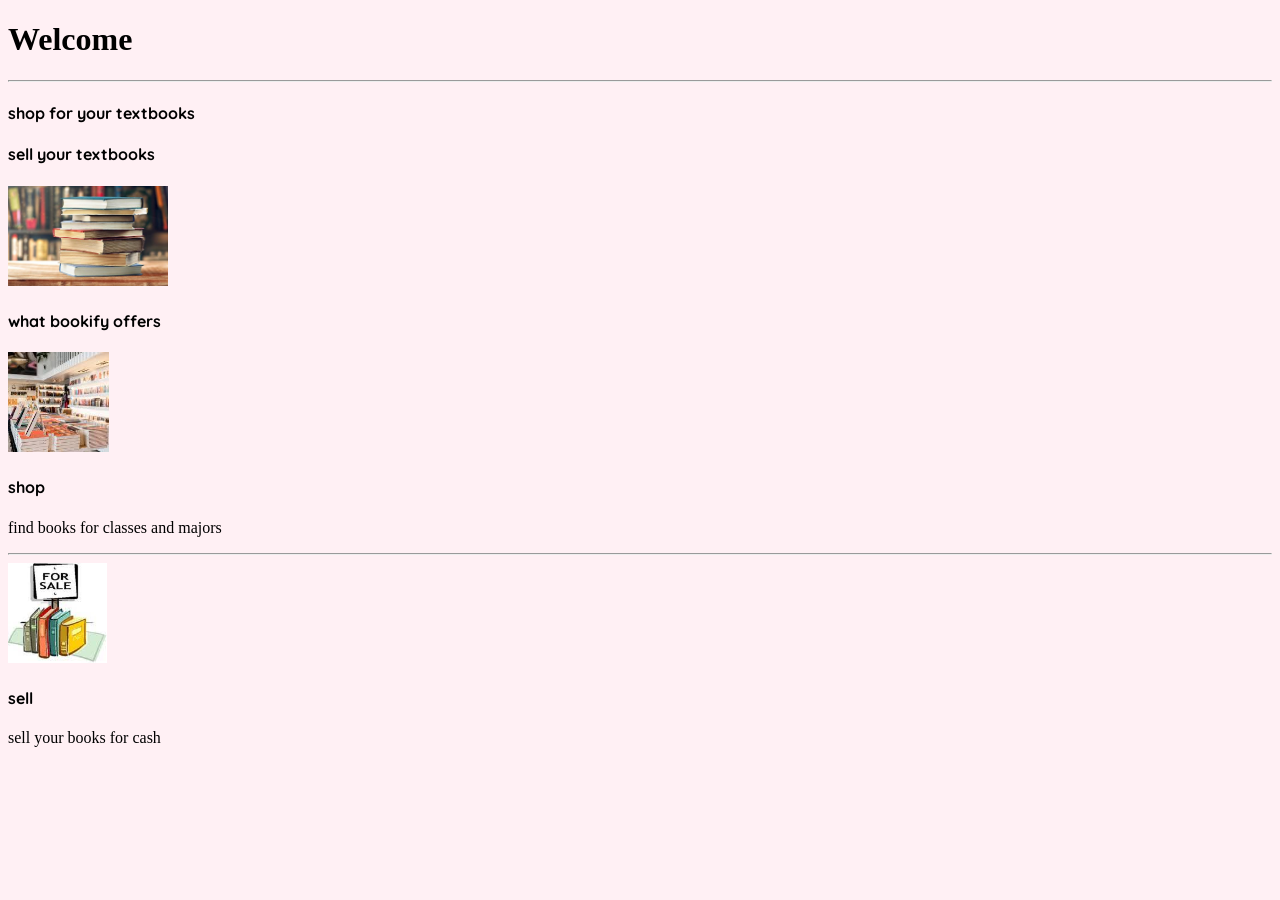
==== index.html @ 7a45af34 "added classes" ====
<!DOCTYPE html>

<html>

<head>  
    <title> "Bookify" </title>
    <link rel="stylesheet" href="style.css">
    <link href="https://fonts.googleapis.com/css2?family=Quicksand:wght@300..700&display=swap" rel="stylesheet">
    

</head>


<div class = "homepage">
    <h1> Welcome </h1> 
    <hr>
    <h4> shop for your textbooks</h4>
    <div class = "section1">
        <h4> sell your textbooks</h4>
        <img src="images/images.jpeg" height="100">  
    </div>
    <div class = "section2">
        <h4> what bookify offers </h4>
    </div>

    <div class = "section3">
        <img src="images/download.jpeg" height="100">
         <h4> <b>shop </b>  </h4>
         <p> find books for classes and majors</p>
         <hr>
    </div>

    <div class = "section4">
        <img src="images/sell_books.jpeg" height="100">
        <h4> <b>sell </b>  </h4>
        <p> sell your books for cash </p>
    </div>
</div>


</html>
---- style.css ----
body {
    background-color: #fff0f4;
}

h4 {
    color: #000000;
    font-family: 'Quicksand', sans-serif;
}

title {
    color: #000000;
    font-family: 'Quicksand', sans-serif;
}
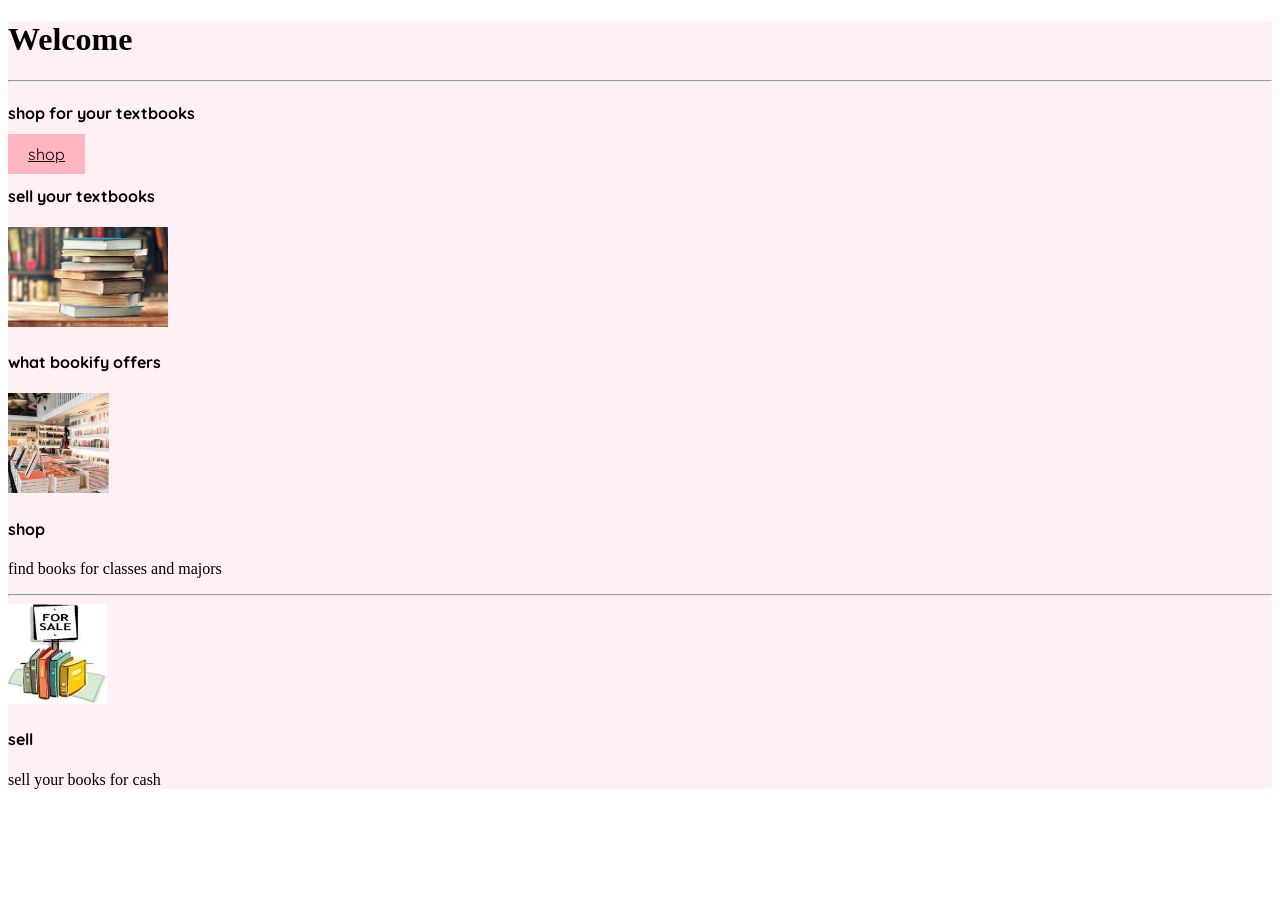
==== commit 2a6b0033: "added button" ====
--- a/index.html
+++ b/index.html
@@ -15,23 +15,25 @@
     <h1> Welcome </h1> 
     <hr>
     <h4> shop for your textbooks</h4>
+    <! for shop button -->
+    <a href="pages/shop.html" class = "shopbutton"> shop </a>
     <div class = "section1">
         <h4> sell your textbooks</h4>
-        <img src="images/images.jpeg" height="100">  
+        <img src="images/images.jpeg"  height="100">  
     </div>
     <div class = "section2">
         <h4> what bookify offers </h4>
     </div>
 
     <div class = "section3">
-        <img src="images/download.jpeg" height="100">
+        <img src="images/download.jpeg" class = "bookimage" height="100">
          <h4> <b>shop </b>  </h4>
          <p> find books for classes and majors</p>
          <hr>
     </div>
 
     <div class = "section4">
-        <img src="images/sell_books.jpeg" height="100">
+        <img src="images/sell_books.jpeg" class = "bookimage" height="100">
         <h4> <b>sell </b>  </h4>
         <p> sell your books for cash </p>
     </div>
--- a/style.css
+++ b/style.css
@@ -1,4 +1,4 @@
- body {
+ .homepage {
     background-color: #fff0f4;
 }
 
@@ -10,4 +10,16 @@
 title {
     color: #000000;
     font-family: 'Quicksand', sans-serif;
-}+}
+
+.shopbutton {
+    background-color: #ffb6c1;
+    color: #000000;
+    padding: 10px 20px;
+    font-family: 'Quicksand', sans-serif;
+}
+
+.bookimage img {
+    max-width: 100%;
+    margin-right`: 20px; 
+}
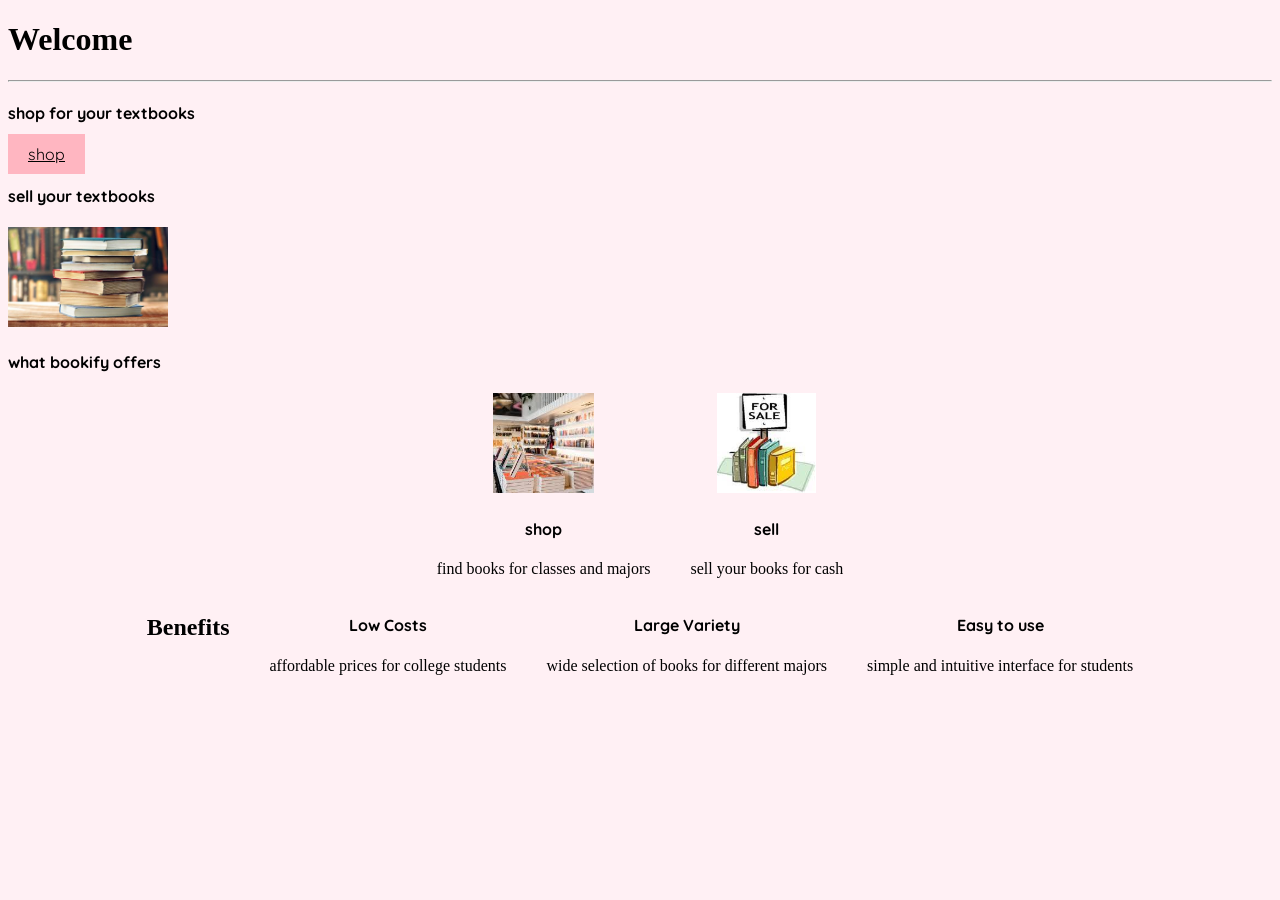
==== commit 171a6a13: "benefits section" ====
--- a/index.html
+++ b/index.html
@@ -24,20 +24,46 @@
     <div class = "section2">
         <h4> what bookify offers </h4>
     </div>
+</div>
 
+
+
+<div class = "shop">
     <div class = "section3">
-        <img src="images/download.jpeg" class = "bookimage" height="100">
+        <img src="images/download.jpeg" height="100">
          <h4> <b>shop </b>  </h4>
          <p> find books for classes and majors</p>
-         <hr>
     </div>
 
     <div class = "section4">
-        <img src="images/sell_books.jpeg" class = "bookimage" height="100">
+        <img src="images/sell_books.jpeg" height="100">
         <h4> <b>sell </b>  </h4>
         <p> sell your books for cash </p>
     </div>
+
 </div>
 
+<div class = "benefits">
+    <div class ="section8">
+        <h2> <b> Benefits </b> </h2>
+    </div>
+
+    <div class ="section5">
+        <h4> <b> Low Costs </b>  </h4>
+        <p> affordable prices for college students </p>
+    </div> 
+
+    <div class ="section6">
+        <h4> <b> Large Variety </b>  </h4>
+        <p> wide selection of books for different majors </p>
+    </div> 
+
+     <div class ="section7">
+        <h4> <b> Easy to use </b>  </h4>
+        <p> simple and intuitive interface for students </p>
+    </div>  
+</div>
+
+   
 
 </html>
--- a/style.css
+++ b/style.css
@@ -1,4 +1,4 @@
- .homepage {
+ :root {
     background-color: #fff0f4;
 }
 
@@ -20,6 +20,31 @@
 }
 
 .bookimage img {
-    max-width: 100%;
+    display:flex; 
     margin-right`: 20px; 
 }
+
+.shop{
+    display: flex;
+    align -items: flex-start;
+    gap: 40px;
+    justify-content: center;
+}
+
+
+.section3, .section4 {
+    text-align: center;
+}
+
+.benefits {
+    display: flex;
+    align-items: flex-start;
+    gap: 40px;
+    justify-content: center;
+}
+
+.section5, .section6, .section7 {
+    text-align: center;
+}
+
+
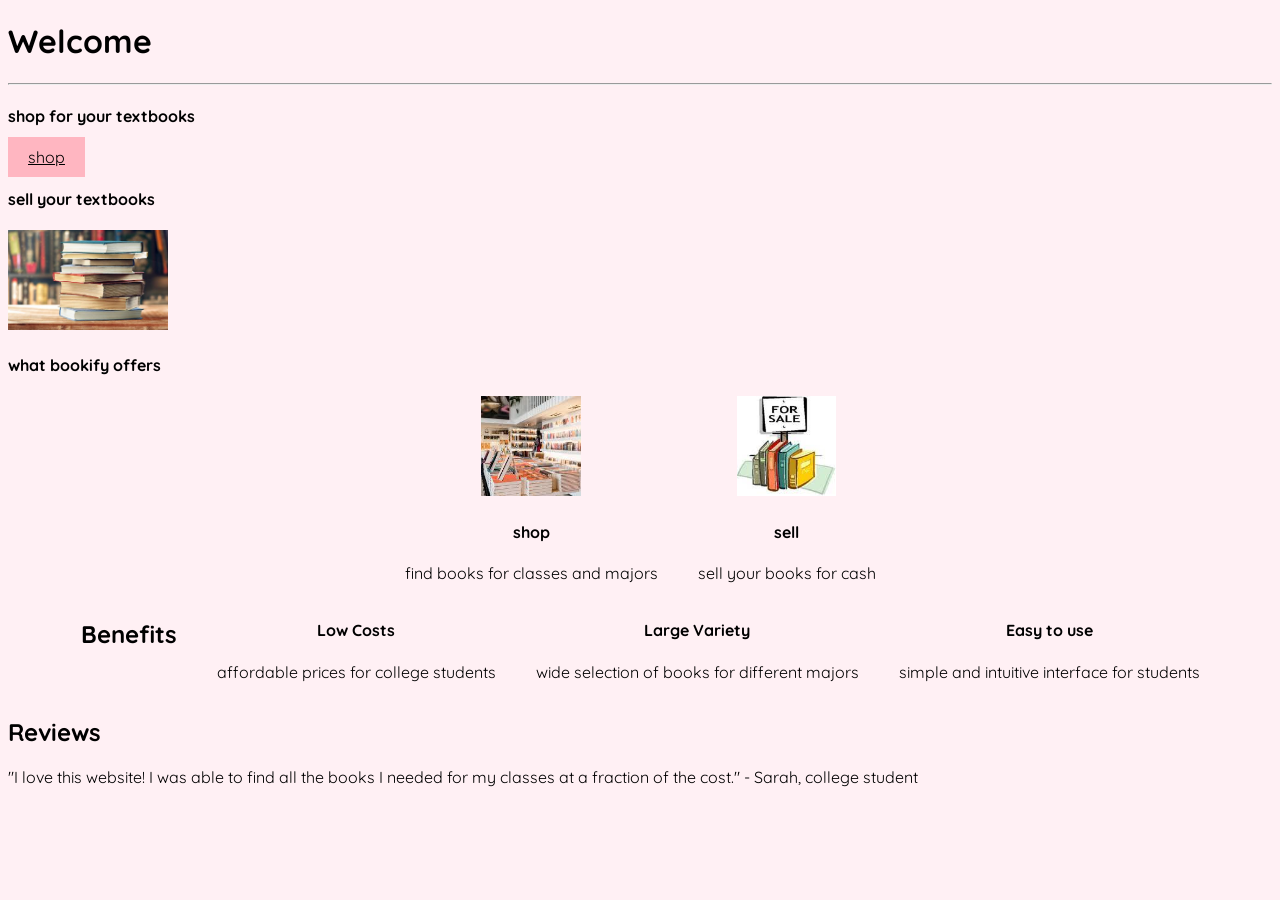
==== commit 4821b3c9: "shop pictures" ====
--- a/index.html
+++ b/index.html
@@ -64,6 +64,15 @@
     </div>  
 </div>
 
-   
+<div class = "reviews">
+    <div class = "section9">
+        <h2> <b> Reviews </b> </h2>
+    </div>
+
+    <div class = "section10">
+        <p> "I love this website! I was able to find all the books I needed for my classes at a fraction of the cost." - Sarah, college student </p>
+    </div>
+
+</div>   
 
 </html>
--- a/style.css
+++ b/style.css
@@ -2,7 +2,7 @@
     background-color: #fff0f4;
 }
 
-h4 {
+:root {
     color: #000000;
     font-family: 'Quicksand', sans-serif;
 }
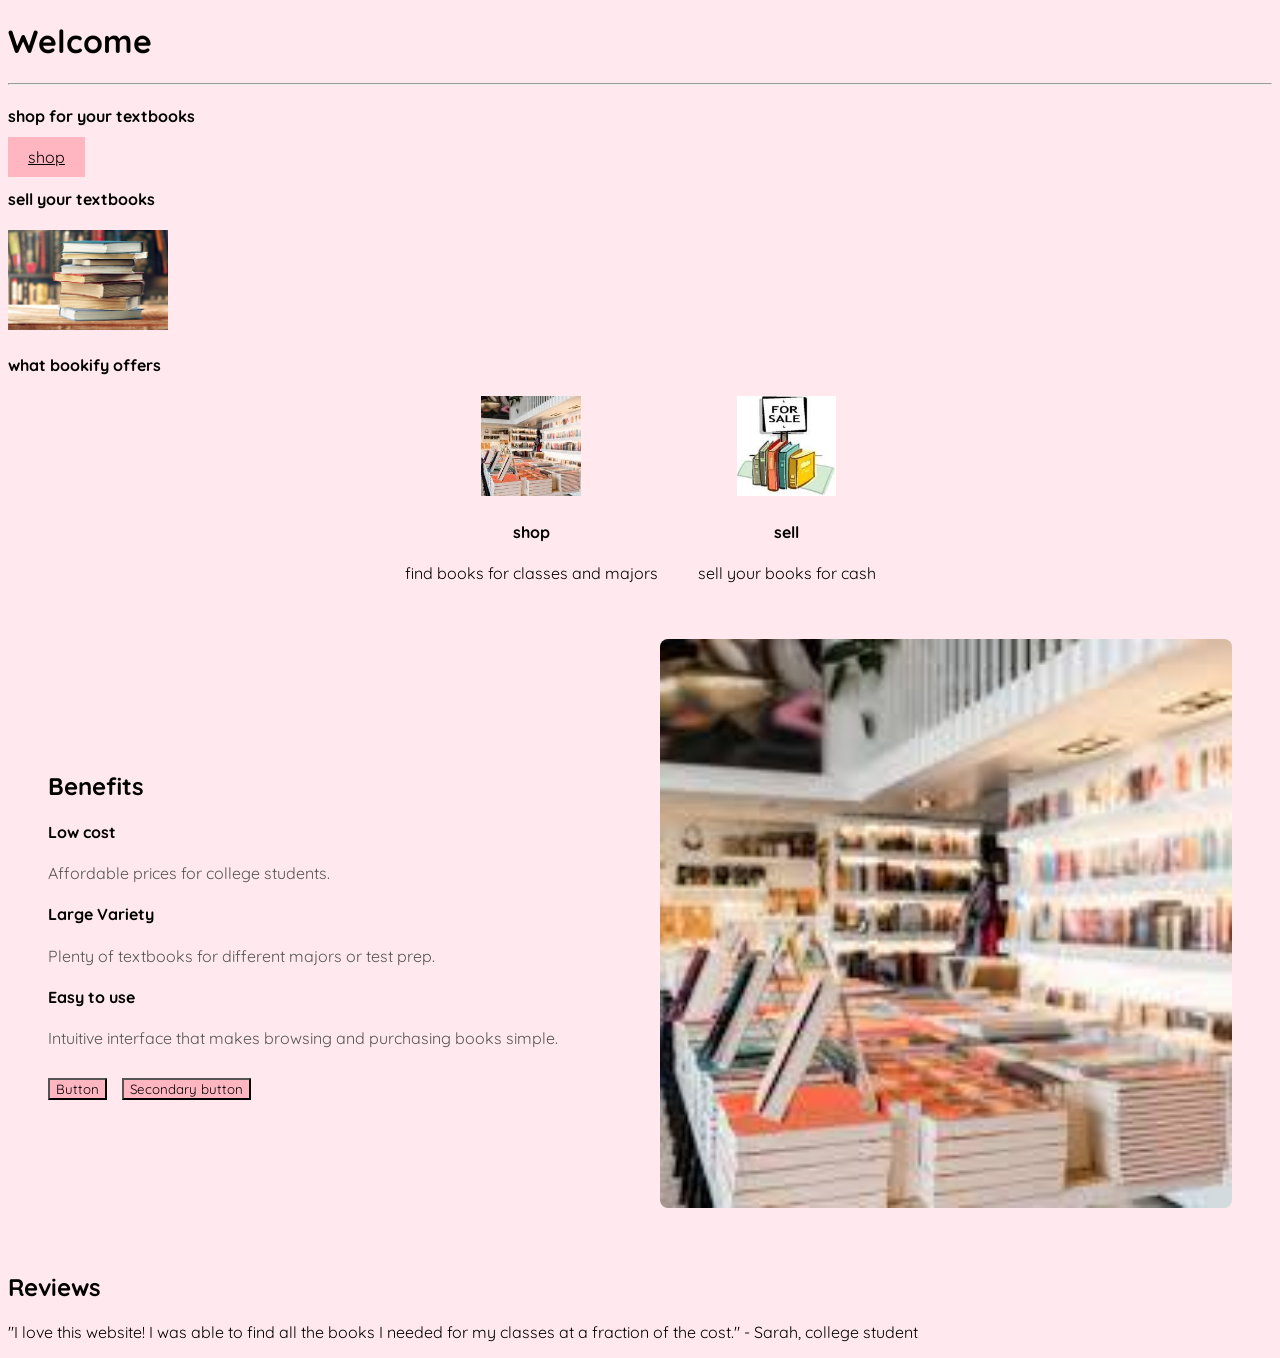
==== commit d89c3f29: "rename html" ====
--- a/index.html
+++ b/index.html
@@ -4,9 +4,8 @@
 
 <head>  
     <title> "Bookify" </title>
-    <link rel="stylesheet" href="style.css">
+    <link rel="stylesheet" href="homepage.css">
     <link href="https://fonts.googleapis.com/css2?family=Quicksand:wght@300..700&display=swap" rel="stylesheet">
-    
 
 </head>
 
@@ -19,7 +18,7 @@
     <a href="pages/shop.html" class = "shopbutton"> shop </a>
     <div class = "section1">
         <h4> sell your textbooks</h4>
-        <img src="images/images.jpeg"  height="100">  
+        <img src="images/images.jpeg" height="100">
     </div>
     <div class = "section2">
         <h4> what bookify offers </h4>
@@ -43,26 +42,43 @@
 
 </div>
 
-<div class = "benefits">
-    <div class ="section8">
-        <h2> <b> Benefits </b> </h2>
+<!-- The main container for the entire section -->
+<div class="benefits">
+  
+  <!-- Left Column: All text content goes here -->
+  <div class="benefits-header">
+    <h2>Benefits</h2>
+    
+    <div class="benefit_items">
+      <h4>Low cost</h4>
+      <p>Affordable prices for college students.</p>
     </div>
+    
+    <div class="benefit_items">
+      <h4>Large Variety</h4>
+      <p>Plenty of textbooks for different majors or test prep.</p>
+    </div>
+    
+    <div class="benefit_items">
+      <h4>Easy to use</h4>
+      <p>Intuitive interface that makes browsing and purchasing books simple.</p>
+    </div>
+    
+    <!-- Buttons -->
+    <div class="benefit_buttons">
+      <button class="button-one">Button</button>
+      <button class="button-second">Secondary button</button>
+    </div>
+  </div>
 
-    <div class ="section5">
-        <h4> <b> Low Costs </b>  </h4>
-        <p> affordable prices for college students </p>
-    </div> 
+  <!-- Right Column: The Imagex -->
+  <div class="benefits-image">
+    <img src="images/download.jpeg">
+  </div>
 
-    <div class ="section6">
-        <h4> <b> Large Variety </b>  </h4>
-        <p> wide selection of books for different majors </p>
-    </div> 
+</div>
 
-     <div class ="section7">
-        <h4> <b> Easy to use </b>  </h4>
-        <p> simple and intuitive interface for students </p>
-    </div>  
-</div>
+      
 
 <div class = "reviews">
     <div class = "section9">
--- a/homepage.css
+++ b/homepage.css
@@ -0,0 +1,102 @@
+ :root {
+    background-color: #ffe8ee;
+    color: #000000;
+    font-family: 'Quicksand', sans-serif;
+}
+
+
+title {
+    color: #000000;
+    font-family: 'Quicksand', sans-serif;
+}
+
+.shopbutton {
+    background-color: #ffb6c1;
+    color: #000000;
+    padding: 10px 20px;
+    font-family: 'Quicksand', sans-serif;
+}
+
+.bookimage img {
+    display:flex; 
+    margin-right: 20px; 
+}
+
+.shop{
+    display: flex;
+    align-items: flex-start;
+    gap: 40px;
+    justify-content: center;
+}
+
+
+.section3, .section4 {
+    text-align: center;
+}
+
+.benefits {
+    display: flex;
+    align-items: flex-start;
+    gap: 40px;
+    justify-content: center;
+}
+
+.section5, .section6, .section7 {
+    text-align: center;
+}
+
+
+/* Layout wrapper to split text and image into two side-by-side columns */
+.benefits {
+  display: grid;
+  grid-template-columns: 1fr 1fr; /* Two equal columns */
+  gap: 40px;                      /* Creates space between text and image */
+  align-items: center;            
+  padding: 40px;                  /* Outer spacing around the section */
+  max-width: 1200px;
+  margin: 0 auto;                 /* Centers the entire container on wide screens */
+}
+
+/* Make sure the image behaves and fills its container nicely */
+.benefits-image img {
+  width: 100%;
+  height: auto;
+  border-radius: 8px;             /* Optional: slightly rounds the image corners  */
+  object-fit: cover;
+}
+
+/* Individual feature styling */
+.benefit_items {
+  margin-bottom: 20px;            /* Adds  room under each text block */
+}
+
+.benefit_items h3 {
+  margin-bottom: 5px;
+  font-weight: bold;
+}
+
+.benefit_items p {
+  color: #555;                    /* Softens body text color to match the design */
+}
+
+/* Button grouping  */
+.benefit_buttons {
+  margin-top: 30px;
+  display: flex;
+  gap: 15px;                      /* Puts space between the two buttons */
+  font-family: 'Quicksand', sans-serif;
+}
+
+.button-one{
+  background-color: #ffb6c1;
+  color: #000000;
+  font-family: 'Quicksand', sans-serif;
+}
+
+
+.button-second{
+  background-color: #ffb6c1;
+  color: #000000;
+  font-family: 'Quicksand', sans-serif;
+}
+
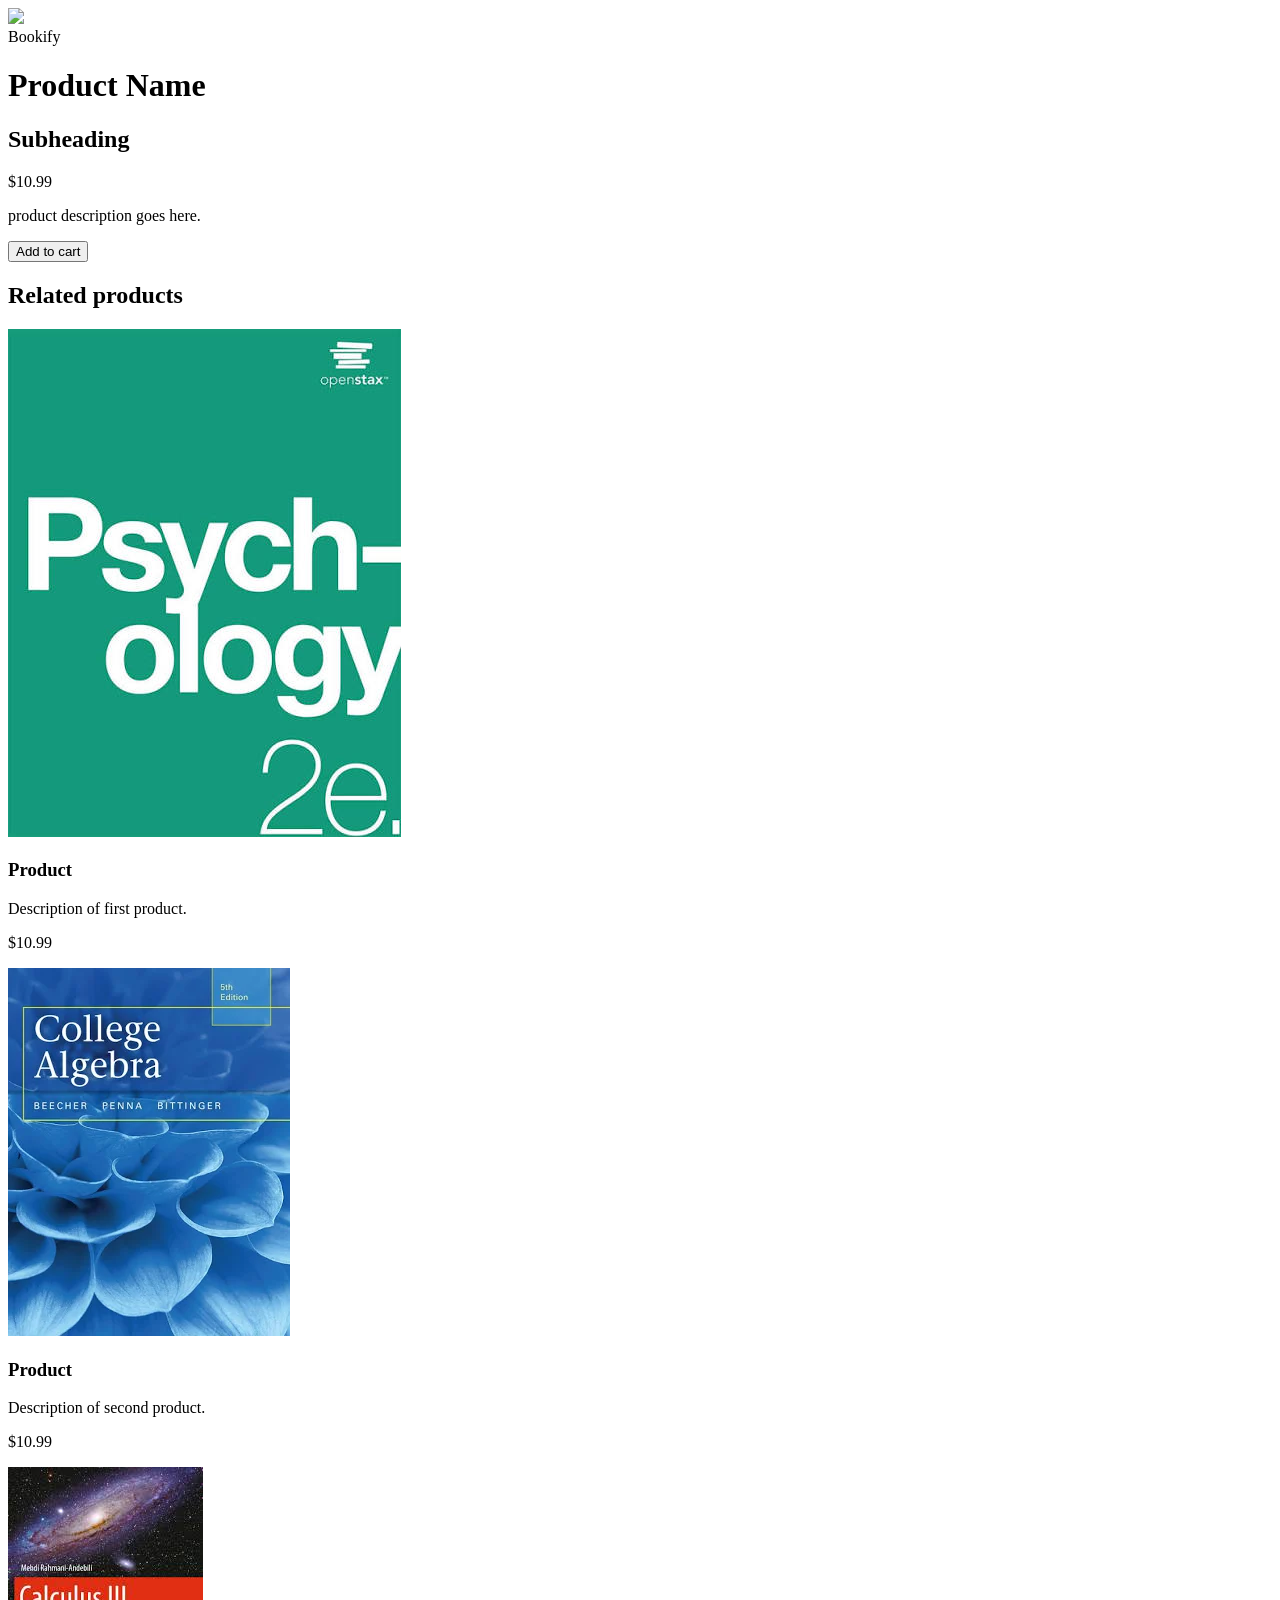
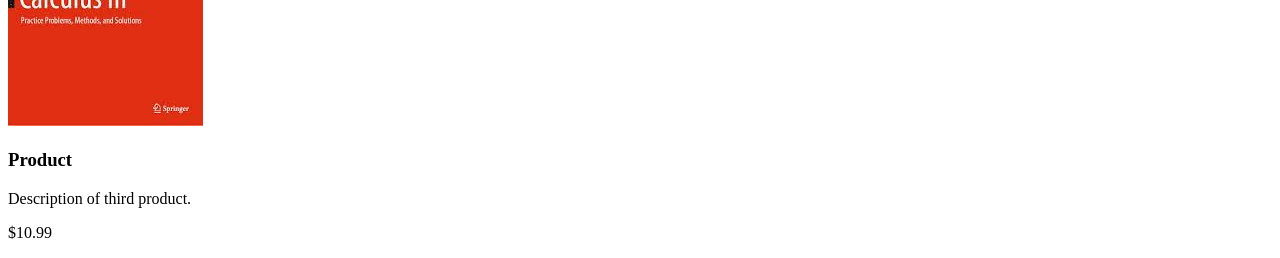
==== commit ce85d480: "moved pages" ====
--- a/index.html
+++ b/index.html
@@ -1,94 +1,59 @@
 <!DOCTYPE html>
+<html lang="en">
+<head>
+    <meta charset="UTF-8">
+    <meta name="viewport" content="width=device-width, initial-scale=1.0">
+    <title>display item</title>
+    <link rel="stylesheet" href="display.css">
+</head>
+<!-- this is the display item page for bookify -->
 
-<html>
-
-<head>  
-    <title> "Bookify" </title>
-    <link rel="stylesheet" href="homepage.css">
-    <link href="https://fonts.googleapis.com/css2?family=Quicksand:wght@300..700&display=swap" rel="stylesheet">
-
-</head>
-
-
-<div class = "homepage">
-    <h1> Welcome </h1> 
-    <hr>
-    <h4> shop for your textbooks</h4>
-    <! for shop button -->
-    <a href="pages/shop.html" class = "shopbutton"> shop </a>
-    <div class = "section1">
-        <h4> sell your textbooks</h4>
-        <img src="images/images.jpeg" height="100">
-    </div>
-    <div class = "section2">
-        <h4> what bookify offers </h4>
-    </div>
-</div>
-
-
-
-<div class = "shop">
-    <div class = "section3">
-        <img src="images/download.jpeg" height="100">
-         <h4> <b>shop </b>  </h4>
-         <p> find books for classes and majors</p>
-    </div>
-
-    <div class = "section4">
-        <img src="images/sell_books.jpeg" height="100">
-        <h4> <b>sell </b>  </h4>
-        <p> sell your books for cash </p>
-    </div>
-
-</div>
-
-<!-- The main container for the entire section -->
-<div class="benefits">
-  
-  <!-- Left Column: All text content goes here -->
-  <div class="benefits-header">
-    <h2>Benefits</h2>
-    
-    <div class="benefit_items">
-      <h4>Low cost</h4>
-      <p>Affordable prices for college students.</p>
+  <div class="product-display">
+    <div class="product-image">
+      <img src="https://unsplash.com">
     </div>
     
-    <div class="benefit_items">
-      <h4>Large Variety</h4>
-      <p>Plenty of textbooks for different majors or test prep.</p>
-    </div>
-    
-    <div class="benefit_items">
-      <h4>Easy to use</h4>
-      <p>Intuitive interface that makes browsing and purchasing books simple.</p>
-    </div>
-    
-    <!-- Buttons -->
-    <div class="benefit_buttons">
-      <button class="button-one">Button</button>
-      <button class="button-second">Secondary button</button>
+    <div class="product-info">
+      <span class="site-name">Bookify</span>
+      <h1 class="product-title">Product Name</h1>
+      <h2 class="product-subheading">Subheading</h2>
+      <p class="product-price">$10.99</p>
+      <p class="product-description">
+        product description goes here.
+      </p>
+      <button id="add_to_cart_btn" class="btn-primary">Add to cart</button>
     </div>
   </div>
 
-  <!-- Right Column: The Imagex -->
-  <div class="benefits-image">
-    <img src="images/download.jpeg">
+  
+  <div class="related-products">
+    <h2>Related products</h2>
+    <div class="products-grid">
+      
+      <div class="product-card">
+        <img src="images/pyschology.jpeg">
+        <h3>Product</h3>
+        <p class="desc">Description of first product.</p>
+        <p class="price">$10.99</p>
+      </div>
+
+      <div class="product-card">
+        <img src="images/algebra.webp">
+        <h3>Product</h3>
+        <p class="desc">Description of second product.</p>
+        <p class="price">$10.99</p>
+      </div>
+
+      <!-- Product Card 3 -->
+      <div class="product-card">
+        <img src="images/calc.jpeg" >
+        <h3>Product</h3>
+        <p class="desc">Description of third product.</p>
+        <p class="price">$10.99</p>
+      </div>
+
+    </div>
   </div>
 
-</div>
-
-      
-
-<div class = "reviews">
-    <div class = "section9">
-        <h2> <b> Reviews </b> </h2>
-    </div>
-
-    <div class = "section10">
-        <p> "I love this website! I was able to find all the books I needed for my classes at a fraction of the cost." - Sarah, college student </p>
-    </div>
-
-</div>   
-
+  <script src="display.js"></script>
 </html>
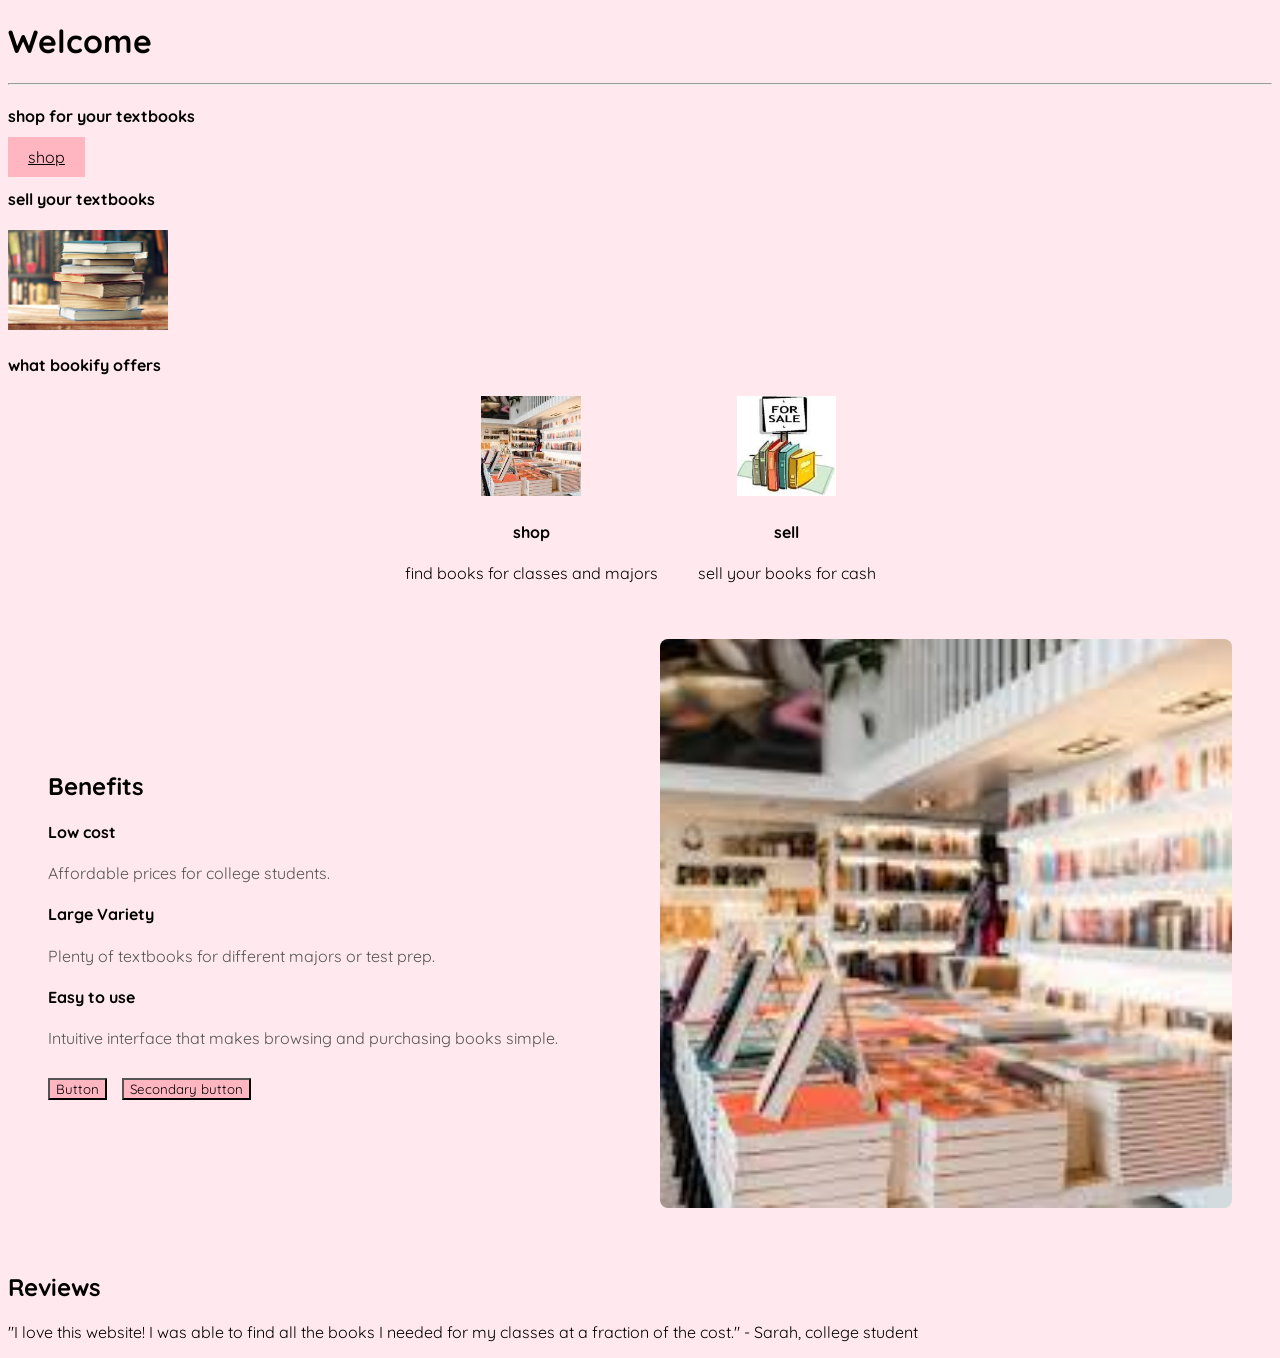
==== commit a1f5d1f2: "add index.html" ====
--- a/index.html
+++ b/index.html
@@ -1,59 +1,94 @@
 <!DOCTYPE html>
-<html lang="en">
-<head>
-    <meta charset="UTF-8">
-    <meta name="viewport" content="width=device-width, initial-scale=1.0">
-    <title>display item</title>
-    <link rel="stylesheet" href="display.css">
+
+<html>
+
+<head>  
+    <title> "Bookify" </title>
+    <link rel="stylesheet" href="homepage.css">
+    <link href="https://fonts.googleapis.com/css2?family=Quicksand:wght@300..700&display=swap" rel="stylesheet">
+
 </head>
-<!-- this is the display item page for bookify -->
 
-  <div class="product-display">
-    <div class="product-image">
-      <img src="https://unsplash.com">
+
+<div class = "homepage">
+    <h1> Welcome </h1> 
+    <hr>
+    <h4> shop for your textbooks</h4>
+    <! for shop button -->
+    <a href="pages/shop.html" class = "shopbutton"> shop </a>
+    <div class = "section1">
+        <h4> sell your textbooks</h4>
+        <img src="images/images.jpeg" height="100">
+    </div>
+    <div class = "section2">
+        <h4> what bookify offers </h4>
+    </div>
+</div>
+
+
+
+<div class = "shop">
+    <div class = "section3">
+        <img src="images/download.jpeg" height="100">
+         <h4> <b>shop </b>  </h4>
+         <p> find books for classes and majors</p>
+    </div>
+
+    <div class = "section4">
+        <img src="images/sell_books.jpeg" height="100">
+        <h4> <b>sell </b>  </h4>
+        <p> sell your books for cash </p>
+    </div>
+
+</div>
+
+<!-- The main container for the entire section -->
+<div class="benefits">
+  
+  <!-- Left Column: All text content goes here -->
+  <div class="benefits-header">
+    <h2>Benefits</h2>
+    
+    <div class="benefit_items">
+      <h4>Low cost</h4>
+      <p>Affordable prices for college students.</p>
     </div>
     
-    <div class="product-info">
-      <span class="site-name">Bookify</span>
-      <h1 class="product-title">Product Name</h1>
-      <h2 class="product-subheading">Subheading</h2>
-      <p class="product-price">$10.99</p>
-      <p class="product-description">
-        product description goes here.
-      </p>
-      <button id="add_to_cart_btn" class="btn-primary">Add to cart</button>
+    <div class="benefit_items">
+      <h4>Large Variety</h4>
+      <p>Plenty of textbooks for different majors or test prep.</p>
+    </div>
+    
+    <div class="benefit_items">
+      <h4>Easy to use</h4>
+      <p>Intuitive interface that makes browsing and purchasing books simple.</p>
+    </div>
+    
+    <!-- Buttons -->
+    <div class="benefit_buttons">
+      <button class="button-one">Button</button>
+      <button class="button-second">Secondary button</button>
     </div>
   </div>
 
-  
-  <div class="related-products">
-    <h2>Related products</h2>
-    <div class="products-grid">
-      
-      <div class="product-card">
-        <img src="images/pyschology.jpeg">
-        <h3>Product</h3>
-        <p class="desc">Description of first product.</p>
-        <p class="price">$10.99</p>
-      </div>
-
-      <div class="product-card">
-        <img src="images/algebra.webp">
-        <h3>Product</h3>
-        <p class="desc">Description of second product.</p>
-        <p class="price">$10.99</p>
-      </div>
-
-      <!-- Product Card 3 -->
-      <div class="product-card">
-        <img src="images/calc.jpeg" >
-        <h3>Product</h3>
-        <p class="desc">Description of third product.</p>
-        <p class="price">$10.99</p>
-      </div>
-
-    </div>
+  <!-- Right Column: The Imagex -->
+  <div class="benefits-image">
+    <img src="images/download.jpeg">
   </div>
 
-  <script src="display.js"></script>
+</div>
+
+      
+
+<div class = "reviews">
+    <div class = "section9">
+        <h2> <b> Reviews </b> </h2>
+    </div>
+
+    <div class = "section10">
+        <p> "I love this website! I was able to find all the books I needed for my classes at a fraction of the cost." - Sarah, college student </p>
+    </div>
+
+</div>   
+
 </html>
--- a/homepage.css
+++ b/homepage.css
@@ -0,0 +1,102 @@
+ :root {
+    background-color: #ffe8ee;
+    color: #000000;
+    font-family: 'Quicksand', sans-serif;
+}
+
+
+title {
+    color: #000000;
+    font-family: 'Quicksand', sans-serif;
+}
+
+.shopbutton {
+    background-color: #ffb6c1;
+    color: #000000;
+    padding: 10px 20px;
+    font-family: 'Quicksand', sans-serif;
+}
+
+.bookimage img {
+    display:flex; 
+    margin-right: 20px; 
+}
+
+.shop{
+    display: flex;
+    align-items: flex-start;
+    gap: 40px;
+    justify-content: center;
+}
+
+
+.section3, .section4 {
+    text-align: center;
+}
+
+.benefits {
+    display: flex;
+    align-items: flex-start;
+    gap: 40px;
+    justify-content: center;
+}
+
+.section5, .section6, .section7 {
+    text-align: center;
+}
+
+
+/* Layout wrapper to split text and image into two side-by-side columns */
+.benefits {
+  display: grid;
+  grid-template-columns: 1fr 1fr; /* Two equal columns */
+  gap: 40px;                      /* Creates space between text and image */
+  align-items: center;            
+  padding: 40px;                  /* Outer spacing around the section */
+  max-width: 1200px;
+  margin: 0 auto;                 /* Centers the entire container on wide screens */
+}
+
+/* Make sure the image behaves and fills its container nicely */
+.benefits-image img {
+  width: 100%;
+  height: auto;
+  border-radius: 8px;             /* Optional: slightly rounds the image corners  */
+  object-fit: cover;
+}
+
+/* Individual feature styling */
+.benefit_items {
+  margin-bottom: 20px;            /* Adds  room under each text block */
+}
+
+.benefit_items h3 {
+  margin-bottom: 5px;
+  font-weight: bold;
+}
+
+.benefit_items p {
+  color: #555;                    /* Softens body text color to match the design */
+}
+
+/* Button grouping  */
+.benefit_buttons {
+  margin-top: 30px;
+  display: flex;
+  gap: 15px;                      /* Puts space between the two buttons */
+  font-family: 'Quicksand', sans-serif;
+}
+
+.button-one{
+  background-color: #ffb6c1;
+  color: #000000;
+  font-family: 'Quicksand', sans-serif;
+}
+
+
+.button-second{
+  background-color: #ffb6c1;
+  color: #000000;
+  font-family: 'Quicksand', sans-serif;
+}
+
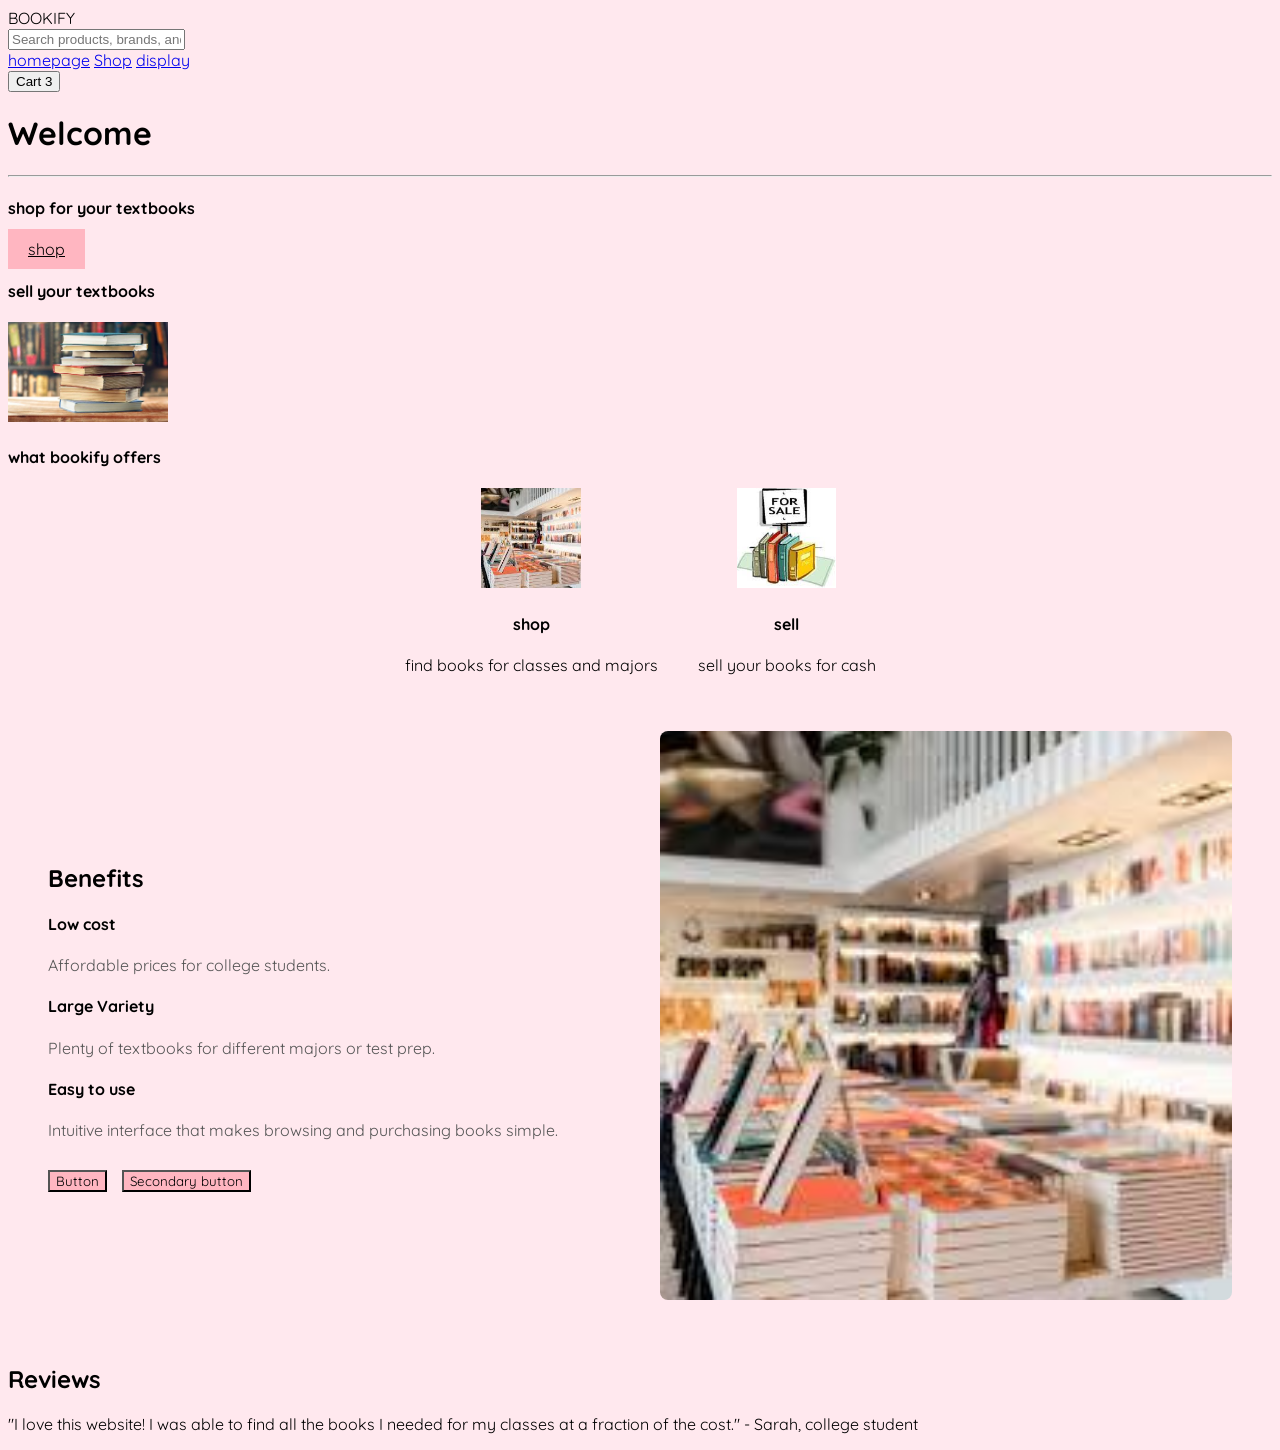
==== commit 7dc994cd: "finshed pages" ====
--- a/index.html
+++ b/index.html
@@ -8,6 +8,20 @@
     <link href="https://fonts.googleapis.com/css2?family=Quicksand:wght@300..700&display=swap" rel="stylesheet">
 
 </head>
+
+ <!-- Top Navigation Header -->
+  <header class="navbar">
+    <div class="logo">BOOKIFY</div>
+    <div class="search-bar">
+      <input type="text" placeholder="Search products, brands, and categories...">
+    </div>
+    <nav class="nav-links">
+      <a href="../index.html">homepage</a>
+      <a href="shop.html">Shop</a>
+      <a href="display.html">display</a>
+    </nav>
+    <button class="cart-btn">Cart <span>3</span></button>
+  </header>
 
 
 <div class = "homepage">
